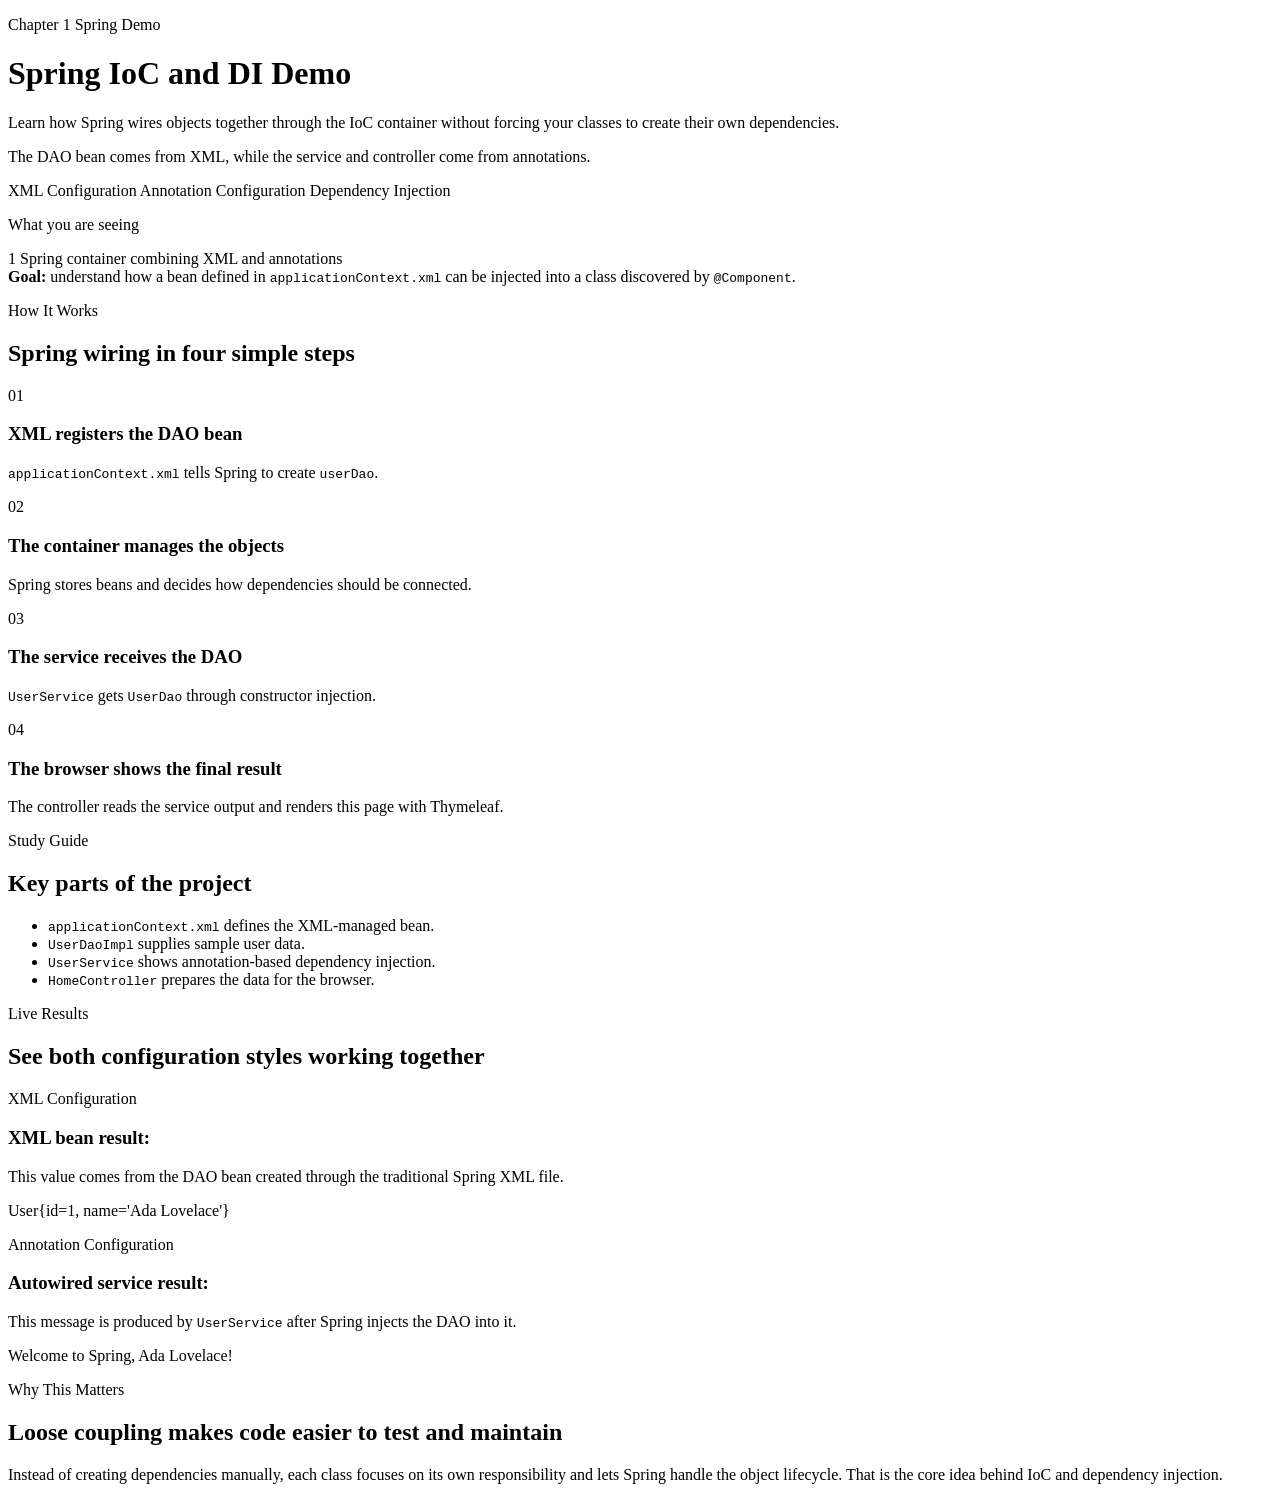
==== 1st ass/src/main/resources/templates/index.html @ 1d6bfa8d "first commit" ====
<!DOCTYPE html>
<html lang="en" xmlns:th="http://www.thymeleaf.org">
<head>
    <meta charset="UTF-8">
    <meta name="viewport" content="width=device-width, initial-scale=1.0">
    <title th:text="${pageTitle}">Spring IoC and DI Demo</title>
    <link rel="stylesheet" th:href="@{/css/site.css}">
</head>
<body>
<div class="page-shell">
    <main class="page">
        <header class="hero surface reveal">
            <div class="hero-copy">
                <p class="eyebrow">Chapter 1 Spring Demo</p>
                <h1 th:text="${pageTitle}">Spring IoC and DI Demo</h1>
                <p class="hero-text">
                    Learn how Spring wires objects together through the IoC container without forcing your classes
                    to create their own dependencies.
                </p>
                <p class="hero-text" th:text="${explanation}">
                    The DAO bean comes from XML, while the service and controller come from annotations.
                </p>

                <div class="hero-highlights">
                    <span class="pill">XML Configuration</span>
                    <span class="pill">Annotation Configuration</span>
                    <span class="pill">Dependency Injection</span>
                </div>
            </div>

            <!-- This panel turns the concept into a fast visual summary for a beginner. -->
            <aside class="hero-panel">
                <p class="panel-label">What you are seeing</p>
                <div class="panel-stat">
                    <span class="panel-stat-value">1</span>
                    <span class="panel-stat-text">Spring container combining XML and annotations</span>
                </div>
                <div class="panel-note">
                    <strong>Goal:</strong> understand how a bean defined in <code>applicationContext.xml</code>
                    can be injected into a class discovered by <code>@Component</code>.
                </div>
            </aside>
        </header>

        <section class="workflow-grid">
            <section class="surface reveal section-card">
                <div class="section-heading">
                    <p class="section-kicker">How It Works</p>
                    <h2>Spring wiring in four simple steps</h2>
                </div>

                <div class="flow">
                    <article class="flow-step">
                        <span class="flow-number">01</span>
                        <h3>XML registers the DAO bean</h3>
                        <p><code>applicationContext.xml</code> tells Spring to create <code>userDao</code>.</p>
                    </article>

                    <article class="flow-step">
                        <span class="flow-number">02</span>
                        <h3>The container manages the objects</h3>
                        <p>Spring stores beans and decides how dependencies should be connected.</p>
                    </article>

                    <article class="flow-step">
                        <span class="flow-number">03</span>
                        <h3>The service receives the DAO</h3>
                        <p><code>UserService</code> gets <code>UserDao</code> through constructor injection.</p>
                    </article>

                    <article class="flow-step">
                        <span class="flow-number">04</span>
                        <h3>The browser shows the final result</h3>
                        <p>The controller reads the service output and renders this page with Thymeleaf.</p>
                    </article>
                </div>
            </section>

            <section class="surface reveal section-card reference-card">
                <div class="section-heading">
                    <p class="section-kicker">Study Guide</p>
                    <h2>Key parts of the project</h2>
                </div>

                <ul class="reference-list">
                    <li><code>applicationContext.xml</code> defines the XML-managed bean.</li>
                    <li><code>UserDaoImpl</code> supplies sample user data.</li>
                    <li><code>UserService</code> shows annotation-based dependency injection.</li>
                    <li><code>HomeController</code> prepares the data for the browser.</li>
                </ul>
            </section>
        </section>

        <section class="results-section">
            <div class="section-heading reveal">
                <p class="section-kicker">Live Results</p>
                <h2>See both configuration styles working together</h2>
            </div>

            <div class="results-grid">
                <!-- This card highlights the bean that comes from XML configuration. -->
                <article class="surface reveal result-card result-card-xml">
                    <div class="result-header">
                        <p class="result-type">XML Configuration</p>
                        <h3>XML bean result:</h3>
                    </div>
                    <p class="result-description">
                        This value comes from the DAO bean created through the traditional Spring XML file.
                    </p>
                    <div class="result-output" th:text="${xmlBeanResult}">
                        User{id=1, name='Ada Lovelace'}
                    </div>
                </article>

                <!-- This card highlights the service that uses annotation-based injection. -->
                <article class="surface reveal result-card result-card-annotation">
                    <div class="result-header">
                        <p class="result-type">Annotation Configuration</p>
                        <h3>Autowired service result:</h3>
                    </div>
                    <p class="result-description">
                        This message is produced by <code>UserService</code> after Spring injects the DAO into it.
                    </p>
                    <div class="result-output" th:text="${serviceMessage}">
                        Welcome to Spring, Ada Lovelace!
                    </div>
                </article>
            </div>
        </section>

        <footer class="surface reveal footer-card">
            <div>
                <p class="section-kicker">Why This Matters</p>
                <h2>Loose coupling makes code easier to test and maintain</h2>
            </div>
            <p class="footer-text">
                Instead of creating dependencies manually, each class focuses on its own responsibility and lets
                Spring handle the object lifecycle. That is the core idea behind IoC and dependency injection.
            </p>
        </footer>
    </main>
</div>
</body>
</html>
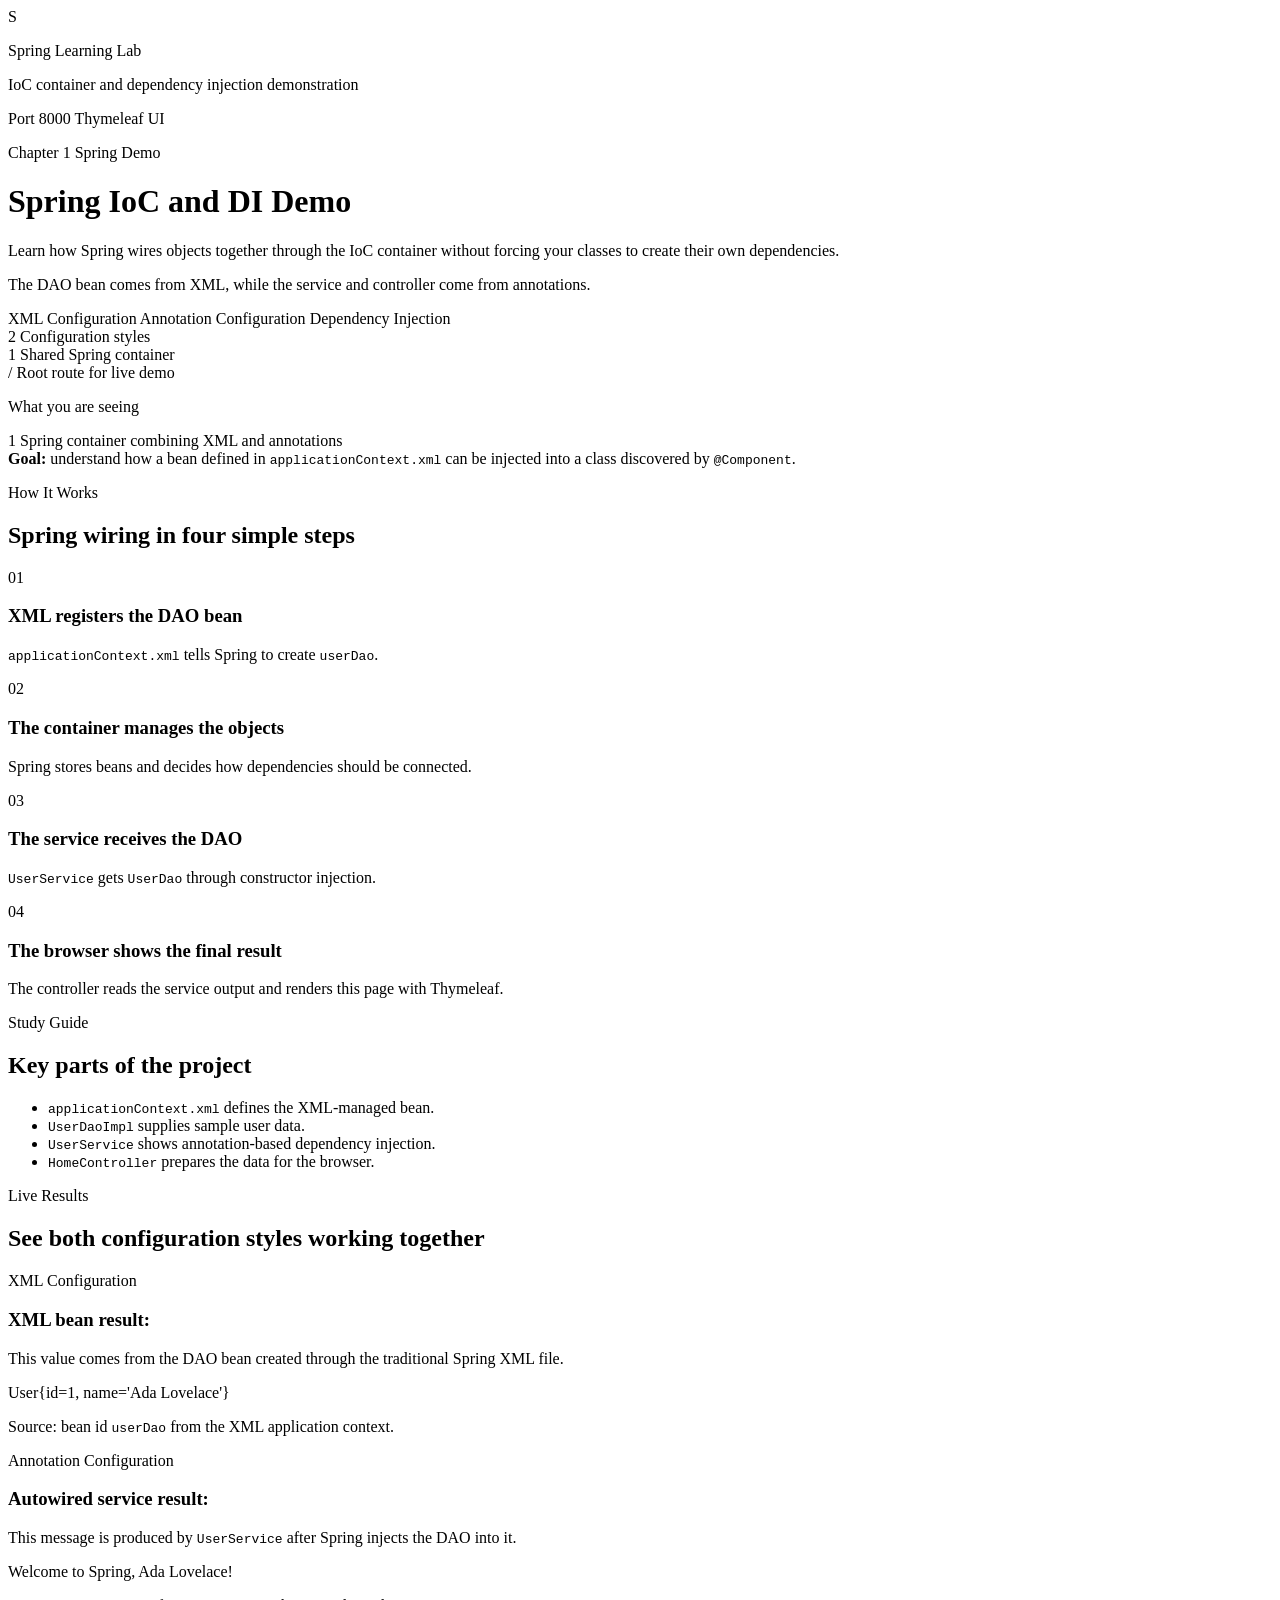
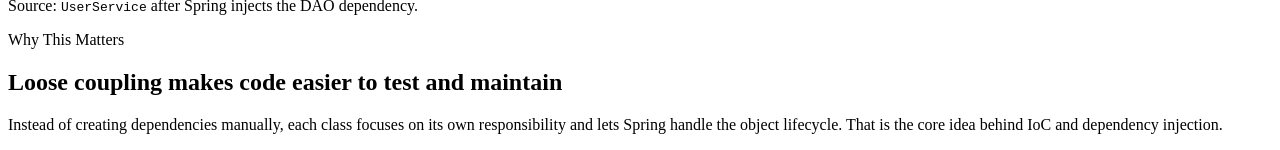
==== commit a2bcd228: "dark" ====
--- a/1st ass/src/main/resources/templates/index.html
+++ b/1st ass/src/main/resources/templates/index.html
@@ -9,6 +9,20 @@
 <body>
 <div class="page-shell">
     <main class="page">
+        <section class="topbar reveal">
+            <div class="topbar-brand">
+                <span class="topbar-mark">S</span>
+                <div>
+                    <p class="topbar-label">Spring Learning Lab</p>
+                    <p class="topbar-subtitle">IoC container and dependency injection demonstration</p>
+                </div>
+            </div>
+            <div class="topbar-meta">
+                <span class="topbar-badge">Port 8000</span>
+                <span class="topbar-badge">Thymeleaf UI</span>
+            </div>
+        </section>
+
         <header class="hero surface reveal">
             <div class="hero-copy">
                 <p class="eyebrow">Chapter 1 Spring Demo</p>
@@ -25,6 +39,21 @@
                     <span class="pill">XML Configuration</span>
                     <span class="pill">Annotation Configuration</span>
                     <span class="pill">Dependency Injection</span>
+                </div>
+
+                <div class="hero-metrics">
+                    <article class="metric-chip">
+                        <span class="metric-value">2</span>
+                        <span class="metric-label">Configuration styles</span>
+                    </article>
+                    <article class="metric-chip">
+                        <span class="metric-value">1</span>
+                        <span class="metric-label">Shared Spring container</span>
+                    </article>
+                    <article class="metric-chip">
+                        <span class="metric-value">/</span>
+                        <span class="metric-label">Root route for live demo</span>
+                    </article>
                 </div>
             </div>
 
@@ -110,6 +139,7 @@
                     <div class="result-output" th:text="${xmlBeanResult}">
                         User{id=1, name='Ada Lovelace'}
                     </div>
+                    <p class="result-note">Source: bean id <code>userDao</code> from the XML application context.</p>
                 </article>
 
                 <!-- This card highlights the service that uses annotation-based injection. -->
@@ -124,6 +154,7 @@
                     <div class="result-output" th:text="${serviceMessage}">
                         Welcome to Spring, Ada Lovelace!
                     </div>
+                    <p class="result-note">Source: <code>UserService</code> after Spring injects the DAO dependency.</p>
                 </article>
             </div>
         </section>
